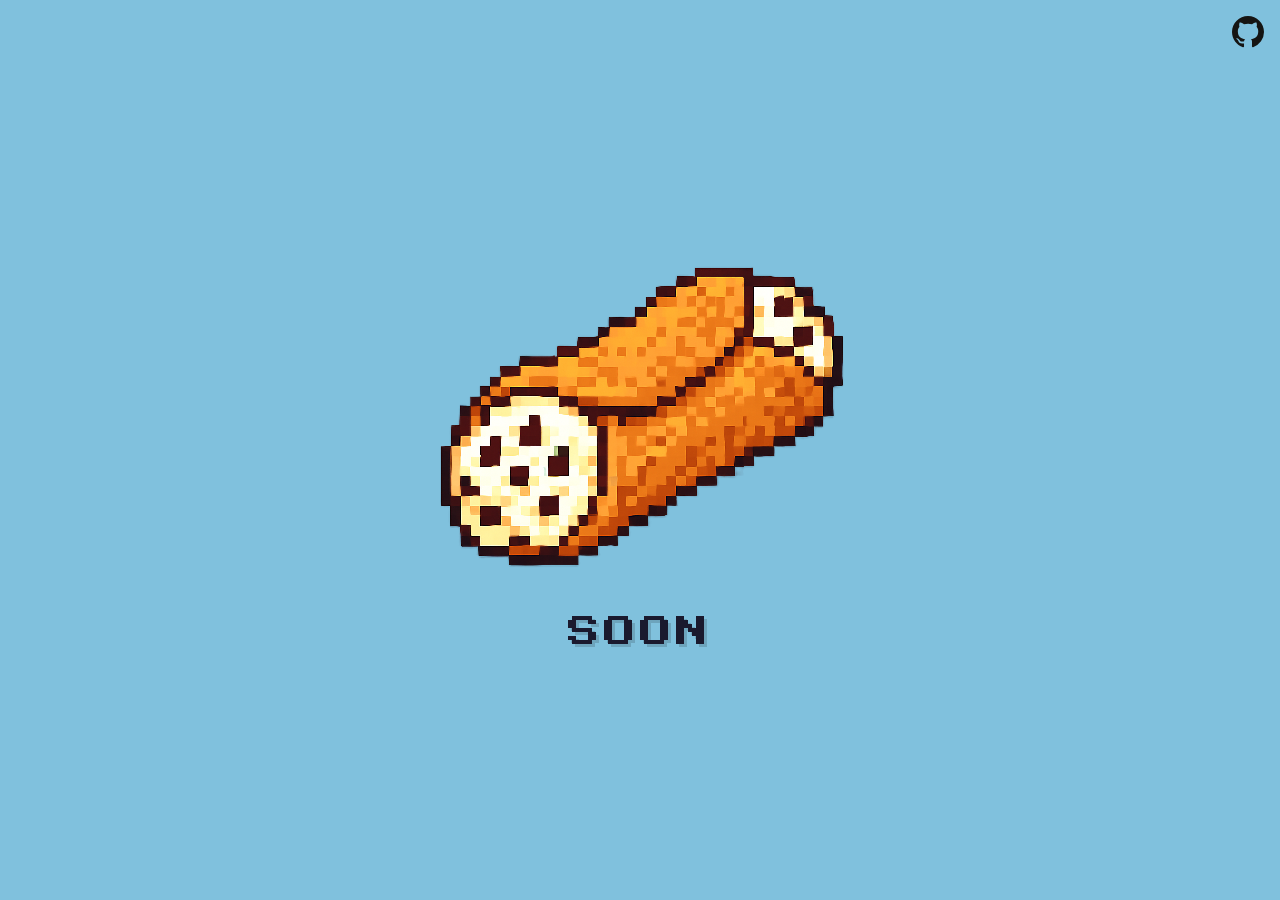
==== index.html @ d0f08441 "Add GitHub icon link and replace logo with background-less image" ====
<!DOCTYPE html>
<html lang="en">
<head>
  <meta charset="UTF-8">
  <meta name="viewport" content="width=device-width, initial-scale=1.0">
  <title>cannoli_OS</title>
  <link rel="icon" type="image/png" href="[data-uri]">
  <link href="https://fonts.googleapis.com/css2?family=Press+Start+2P&display=swap" rel="stylesheet">
  <style>
    *, *::before, *::after { box-sizing: border-box; margin: 0; padding: 0; }

    html, body {
      width: 100%; height: 100%;
      background-color: #80c1dd;
      display: flex;
      align-items: center;
      justify-content: center;
      flex-direction: column;
      gap: 40px;
      overflow: hidden;
    }

    .logo {
      width: min(420px, 80vw);
      height: auto;
      image-rendering: pixelated;
    }

    .soon {
      font-family: 'Press Start 2P', monospace;
      font-size: clamp(18px, 4vw, 32px);
      color: #1a1a2e;
      letter-spacing: 0.12em;
      text-shadow: 3px 3px 0px rgba(0,0,0,0.15);
    }
  </style>
</head>
<body>
  <a href="https://github.com/cannoliOS" aria-label="View source on GitHub" target="_blank" rel="noopener noreferrer" style="position: absolute; top: 16px; right: 16px; z-index: 10;">
    <svg width="32" height="32" viewBox="0 0 16 16" fill="#151513" aria-hidden="true">
      <path d="M8 0C3.58 0 0 3.58 0 8c0 3.54 2.29 6.53 5.47 7.59.4.07.55-.17.55-.38 0-.19-.01-.82-.01-1.49-2.01.37-2.53-.49-2.69-.94-.09-.23-.48-.94-.82-1.13-.28-.15-.68-.52-.01-.53.63-.01 1.08.58 1.23.82.72 1.21 1.87.87 2.33.66.07-.52.28-.87.51-1.07-1.78-.2-3.64-.89-3.64-3.95 0-.87.31-1.59.82-2.15-.08-.2-.36-1.02.08-2.12 0 0 .67-.21 2.2.82.64-.18 1.32-.27 2-.27.68 0 1.36.09 2 .27 1.53-1.04 2.2-.82 2.2-.82.44 1.1.16 1.92.08 2.12.51.56.82 1.27.82 2.15 0 3.07-1.87 3.75-3.65 3.95.29.25.54.73.54 1.48 0 1.07-.01 1.93-.01 2.2 0 .21.15.46.55.38A8.013 8.013 0 0016 8c0-4.42-3.58-8-8-8z"></path>
    </svg>
  </a>
  <img class="logo" src="cannoli_nobg.png" alt="cannoli_OS Pixel Cannoli Logo">
  <span class="soon">SOON</span>
</body>
</html>
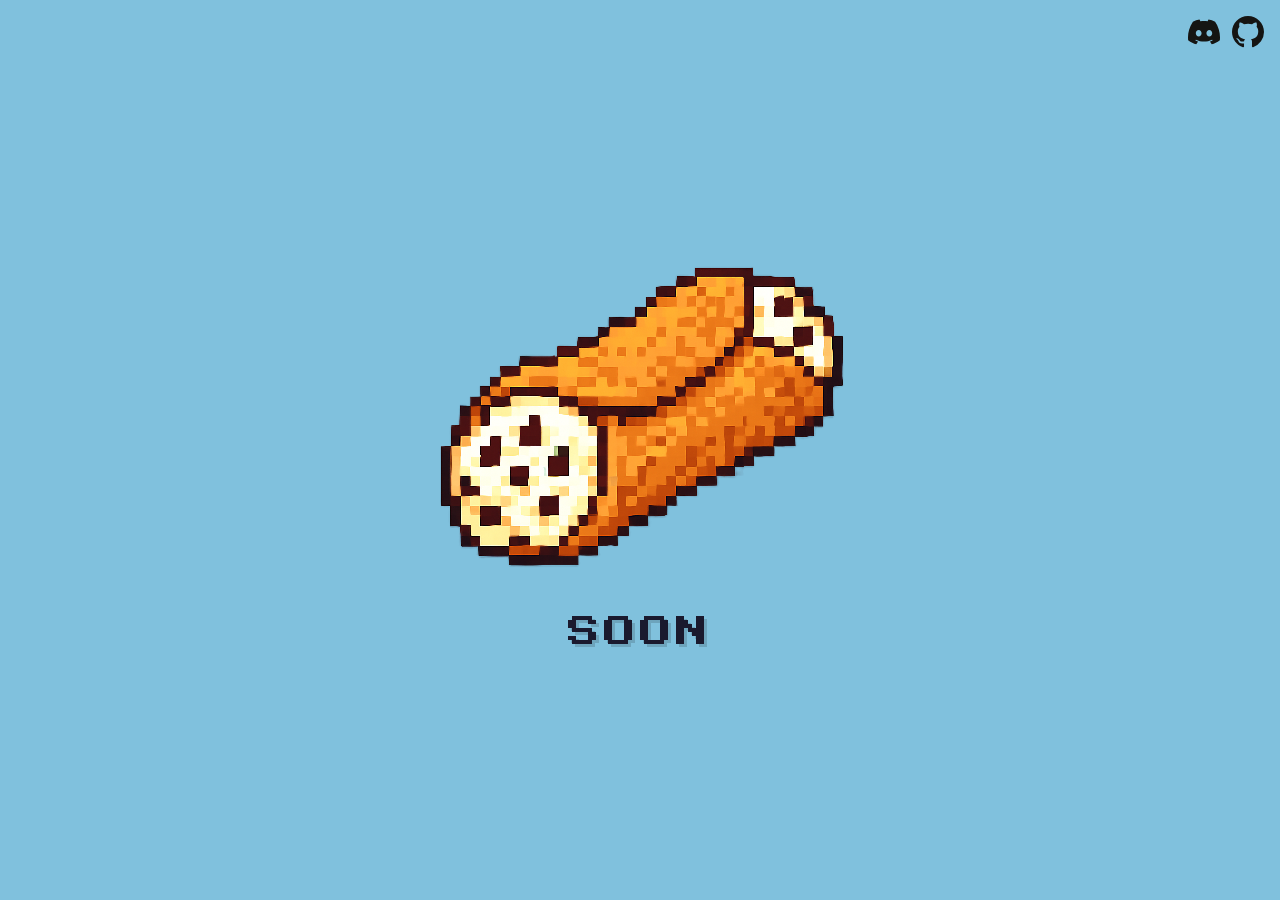
==== commit 2efab343: "Add Discord icon link next to GitHub icon" ====
--- a/index.html
+++ b/index.html
@@ -36,11 +36,18 @@
   </style>
 </head>
 <body>
-  <a href="https://github.com/cannoliOS" aria-label="View source on GitHub" target="_blank" rel="noopener noreferrer" style="position: absolute; top: 16px; right: 16px; z-index: 10;">
-    <svg width="32" height="32" viewBox="0 0 16 16" fill="#151513" aria-hidden="true">
-      <path d="M8 0C3.58 0 0 3.58 0 8c0 3.54 2.29 6.53 5.47 7.59.4.07.55-.17.55-.38 0-.19-.01-.82-.01-1.49-2.01.37-2.53-.49-2.69-.94-.09-.23-.48-.94-.82-1.13-.28-.15-.68-.52-.01-.53.63-.01 1.08.58 1.23.82.72 1.21 1.87.87 2.33.66.07-.52.28-.87.51-1.07-1.78-.2-3.64-.89-3.64-3.95 0-.87.31-1.59.82-2.15-.08-.2-.36-1.02.08-2.12 0 0 .67-.21 2.2.82.64-.18 1.32-.27 2-.27.68 0 1.36.09 2 .27 1.53-1.04 2.2-.82 2.2-.82.44 1.1.16 1.92.08 2.12.51.56.82 1.27.82 2.15 0 3.07-1.87 3.75-3.65 3.95.29.25.54.73.54 1.48 0 1.07-.01 1.93-.01 2.2 0 .21.15.46.55.38A8.013 8.013 0 0016 8c0-4.42-3.58-8-8-8z"></path>
-    </svg>
-  </a>
+  <div style="position: absolute; top: 16px; right: 16px; z-index: 10; display: flex; gap: 12px; align-items: center;">
+    <a href="https://discord.gg/ch2cj5aJdF" aria-label="Join our Discord" target="_blank" rel="noopener noreferrer">
+      <svg width="32" height="32" viewBox="0 -28.5 256 256" fill="#151513" aria-hidden="true">
+        <path d="M216.856 16.597A208.502 208.502 0 00164.042 0c-2.275 4.113-4.933 9.645-6.766 14.046-19.692-2.961-39.203-2.961-58.533 0-1.832-4.4-4.55-9.933-6.846-14.046a207.809 207.809 0 00-52.855 16.638C5.618 67.147-3.443 116.4 1.087 164.956c22.169 16.555 43.653 26.612 64.775 33.193a161.094 161.094 0 0013.882-22.584 136.426 136.426 0 01-21.846-10.632 108.636 108.636 0 005.356-4.237c42.122 19.702 87.89 19.702 129.51 0a131.66 131.66 0 005.355 4.237 136.07 136.07 0 01-21.886 10.653c4.006 8.02 8.638 15.67 13.862 22.584 21.142-6.58 42.646-16.637 64.815-33.213 5.316-56.288-9.08-105.09-38.056-148.36zM85.474 135.095c-12.645 0-23.015-11.805-23.015-26.18s10.149-26.2 23.015-26.2c12.867 0 23.236 11.804 23.015 26.2.02 14.375-10.148 26.18-23.015 26.18zm85.051 0c-12.645 0-23.014-11.805-23.014-26.18s10.148-26.2 23.014-26.2c12.867 0 23.236 11.804 23.015 26.2 0 14.375-10.148 26.18-23.015 26.18z"></path>
+      </svg>
+    </a>
+    <a href="https://github.com/cannoliOS" aria-label="View source on GitHub" target="_blank" rel="noopener noreferrer">
+      <svg width="32" height="32" viewBox="0 0 16 16" fill="#151513" aria-hidden="true">
+        <path d="M8 0C3.58 0 0 3.58 0 8c0 3.54 2.29 6.53 5.47 7.59.4.07.55-.17.55-.38 0-.19-.01-.82-.01-1.49-2.01.37-2.53-.49-2.69-.94-.09-.23-.48-.94-.82-1.13-.28-.15-.68-.52-.01-.53.63-.01 1.08.58 1.23.82.72 1.21 1.87.87 2.33.66.07-.52.28-.87.51-1.07-1.78-.2-3.64-.89-3.64-3.95 0-.87.31-1.59.82-2.15-.08-.2-.36-1.02.08-2.12 0 0 .67-.21 2.2.82.64-.18 1.32-.27 2-.27.68 0 1.36.09 2 .27 1.53-1.04 2.2-.82 2.2-.82.44 1.1.16 1.92.08 2.12.51.56.82 1.27.82 2.15 0 3.07-1.87 3.75-3.65 3.95.29.25.54.73.54 1.48 0 1.07-.01 1.93-.01 2.2 0 .21.15.46.55.38A8.013 8.013 0 0016 8c0-4.42-3.58-8-8-8z"></path>
+      </svg>
+    </a>
+  </div>
   <img class="logo" src="cannoli_nobg.png" alt="cannoli_OS Pixel Cannoli Logo">
   <span class="soon">SOON</span>
 </body>
